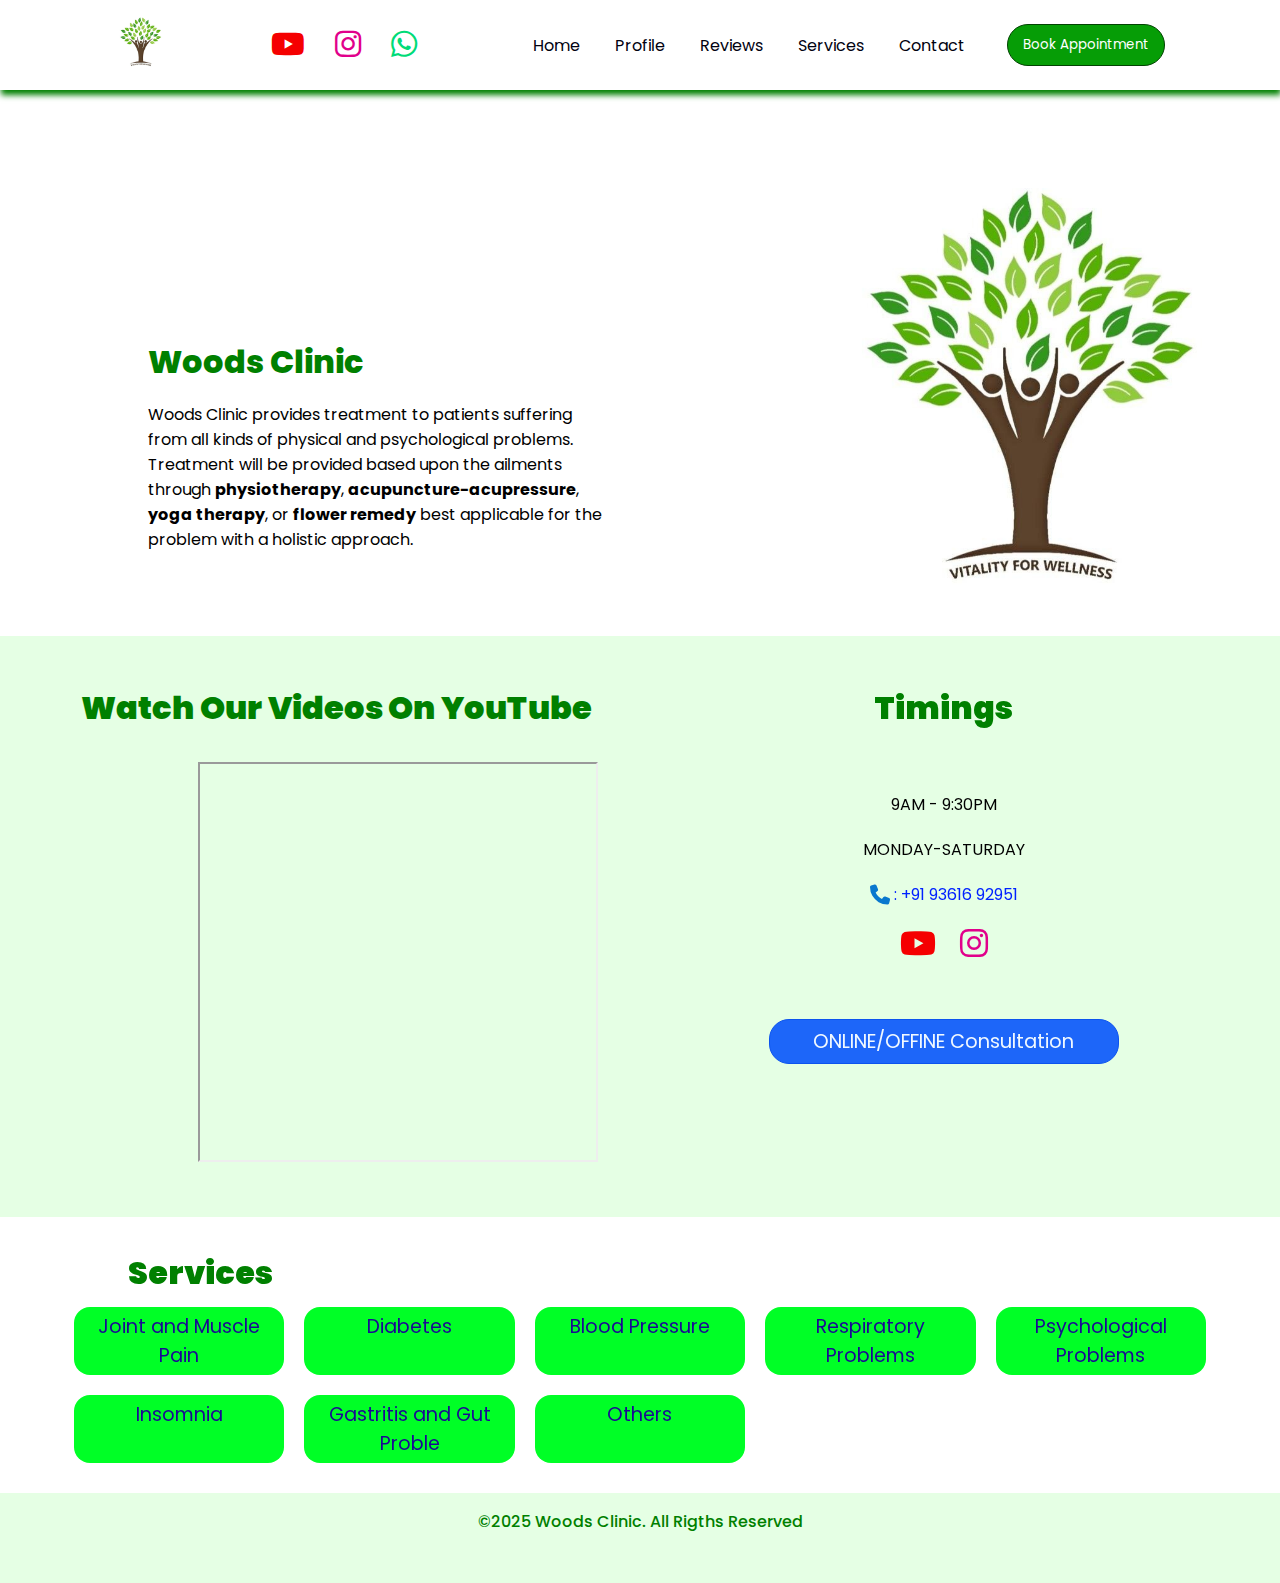
==== index.html @ 90e0a9f5 "initial commit" ====
<!DOCTYPE html>
<html lang="en">
<head>
  <meta charset="UTF-8">
  <meta name="viewport" content="width=device-width, initial-scale=1.0">
  <title>woodsclinic-website</title>
  <link rel="stylesheet" href="style.css">
  <link rel="stylesheet" href="https://cdnjs.cloudflare.com/ajax/libs/font-awesome/6.7.2/css/all.min.css" integrity="sha512-Evv84Mr4kqVGRNSgIGL/F/aIDqQb7xQ2vcrdIwxfjThSH8CSR7PBEakCr51Ck+w+/U6swU2Im1vVX0SVk9ABhg==" crossorigin="anonymous" referrerpolicy="no-referrer" />
</head>
<body>
  <header class="header">
    <!-- Logo -->
    <div class="logo">
      <img src="./img/logo.jpg" alt="Logo">
    </div>

    <!-- Social Media Icons -->
    <div class="social-icons">
      <a href="#" target="_blank"><i class="fa-brands fa-youtube" style="color: #f50000;"></i></a>
      <a href="#" target="_blank"><i class="fa-brands fa-instagram" style="color: #e1008b;"></i></a>
      <a href="https://instagram.com" target="_blank"><i class="fa-brands fa-whatsapp" style="color: #00db78;"></i></a>
    </div>

    <!-- Mobile Menu Toggle -->
    <button class="menu-toggle" aria-label="Toggle navigation">
      ☰
    </button>

    <!-- Navigation Bar -->
    <nav class="navbar">
      <ul class="nav-links">
        <li><a href="#home">Home</a></li>
        <li><a href="#home">Profile</a></li>
        <li><a href="#home">Reviews</a></li>
        <li class="dropdown">
          <a href="#services">Services</a>
          <ul class="dropdown-menu">
            <li><a href="#service1">Joint and Muscle Pain</a></li>
            <li><a href="#service2">Diabetes</a></li>
            <li><a href="#service3">Blood Pressure</a></li>
            <li><a href="#service3">Respiratory Problems</a></li>
            <li><a href="#service3">More</a></li>
          </ul>
        </li>
        <li><a href="#contact">Contact</a></li>
      </ul>

      <!-- Appointment Button -->
      <div class="appointment">
        <button class="appointment-btn">Book Appointment</button>
      </div>
    </nav>
  </header>
  <main>
    <div class="section-1">
        <div class="about">
            <h1>Woods Clinic</h1>
            <p>Woods Clinic provides treatment to patients suffering from all kinds of physical and psychological problems. Treatment will be provided based upon the ailments through <b>physiotherapy</b>, <b>acupuncture-acupressure</b>, <b>yoga therapy</b>, or <b>flower remedy</b> best applicable for the problem with a holistic approach.</p>
        </div>
        <img src="./img/logo.jpg" class="logo-big-image" alt="logo-img">
    </div>
    <div class="section-2">
        <div>
            <h1 class="vid-cap"><b>Watch Our Videos On YouTube</b></h1>
            <iframe  class="yt-video" height="400" width="400" 
            src="https://www.youtube.com/embed/WiTkjGS3D3Y?controls=1"><!--  Od8leKhbozQ -->
            </iframe> 
        </div>
        <div class="timing">
            <h1><b>Timings</b></h1>
            <p>9AM - 9:30PM</p>
            <p>MONDAY-SATURDAY</p>
            <p id="mob"><i class="fa-solid fa-phone fa-lg" style="color: #0978ce;"></i> : +91 93616 92951</p>
            <span><a href=""><i class="fa-brands fa-youtube" style="color: #f50000;"></i></a>
            <a href=""><i class="fa-brands fa-instagram" style="color: #e1008b;"></i></a></span>
            <button class="book-btn1">ONLINE/OFFINE Consultation</button>
        </div>
    </div>
    <div class="section-3">
        <h1 ><b>Services</b></h1>
        <div class="services">
            <div class="service"><a href="">Joint and Muscle Pain</a></div>
            <div class="service"><a href="">Diabetes</a></div>
            <div class="service"><a href="">Blood Pressure</a></div>
            <div class="service"><a href="">Respiratory Problems</a></div>
            <div class="service"><a href="">Psychological Problems</a></div>
            <div class="service"><a href="">Insomnia</a></div>
            <div class="service"><a href="">Gastritis and Gut Proble</a></div>
            <div class="service"><a href="">Others</a></div>
            
        </div>
    </div>
</main>
<footer>
    <p>&copy;2025 Woods Clinic. All Rigths Reserved</p>
</footer>

  <script src="script.js"></script>
</body>
</html>
---- style.css ----
@import url("https://fonts.googleapis.com/css2?family=Poppins:ital,wght@0,100;0,200;0,300;0,400;0,500;0,600;0,700;0,800;0,900;1,100;1,200;1,300;1,400;1,500;1,600;1,700;1,800;1,900&display=swap");
/* Reset Styles */
*{
  margin: 0;
  padding: 0;
  box-sizing: border-box;
  scroll-behavior: smooth;
  font-family: "Poppins", sans-serif;
}

body {
  background-color: rgb(255, 255, 255);
}
b{
  font-weight: bolder;
}
/* Header Styling */
.header {
  height: 10vh;
  width: 100%;
  display: flex;
  justify-content: space-evenly;
  align-items: center;
  padding: 10px 20px;
  background-color: rgb(255, 255, 255);
  color: rgb(1, 1, 16);
  box-shadow: 1px 5px 6px green;
  flex-wrap: wrap;
  position: relative;
}

/* Logo */
.logo img {
  max-width: 50px;
  height: 50px;
}

/* Social Media Icons */
.social-icons {
  display: flex;
  gap: 10px;
}

.social-icons a {
  text-decoration: none;
  font-size: 30px;
  margin: 0 10px;
  
}

.social-icons a:hover {
  transform: scale(1.1);
}

/* Menu Toggle (Mobile) */
.menu-toggle {
  display: none;
  background: none;
  border: none;
  color: rgb(1, 1, 16);
  font-size: 24px;
  cursor: pointer;
}

/* Navigation Bar */
.navbar {
 
  display: flex;
  justify-content: space-between;
  align-items: center;
 
}
.navbar .nav-links{
  margin-right: 2rem;
}
.nav-links {
  list-style: none;
  display: flex;
  gap: 15px;
}

.nav-links a {
  text-decoration: none;
  color: rgb(1, 1, 16);
  padding: 5px 10px;
  font-size: 1rem;
}

.nav-links a:hover {
  background-color: rgb(0, 255, 38);
  color: rgb(255, 255, 255);
  border-radius: 5px;
}

/* Dropdown Styling */
.dropdown {
  position: relative;
  
}

.dropdown-menu {
  display: none;
  position: absolute;
  top: 100%;
  left: 0;
  background-color:rgba(221, 235, 235, 0.826);
  list-style: none;
  z-index: 9999;
  
  width: 200px;
 
}
.dropdown-menu li{
  border:0.5px solid rgba(0, 0, 0, 0.192) ;
  width: 100%;
  text-align: center;
}
.dropdown:hover .dropdown-menu {
  display: block;
  gap: 3rem;
}

.dropdown-menu a {
  display: block;
  padding: 5px 10px;
  color: rgb(1, 1, 16);
  text-decoration: none;
}

.dropdown-menu a:hover {
  background-color: rgb(0, 255, 38);
}

/* Appointment Button */
.appointment-btn {
  background-color: rgb(6, 157, 6);
  color: #fff;
  border: .5px solid rgb(2, 67, 2);
  padding: 10px 15px;
  cursor: pointer;
  border-radius: 25px;
}

.appointment-btn:hover {
  color: rgb(255, 255, 255);
  background-color: blue;
  scale: 1.1;
}
main{
  position:relative ;
  width: 100%;
  justify-content: center;
  align-items: center;

}
.section-1{
  display: grid;
  grid-gap: 30px;
  grid-template-columns: repeat(2,1fr);
  padding: 3rem;
  /* height: 75vh; */
  
  
}
.about{
  margin :200px 0 0 100px;
}
.about h1{
  margin-bottom: 1rem;
  font-weight: 800;
  color: #008000;
}
.logo-big-image{
  height: 400px;
  width: 400px;
  margin-left: 200px;
  margin-top: 50px;
  z-index: 0;
}
.section-2{
  display: grid;
  grid-gap: 30px;
  grid-template-columns: repeat(2,1fr);
  padding: 3rem;
  background-color: rgb(229, 255, 228);
  
  width: 100%;
}
.yt-video{

  margin:30px 0px 0px  150px;
}
.vid-cap{
  text-align: center;
  color:green;
}
.timing{
  display: flex;
  flex-direction: column;
  justify-content: start;
  align-items: center;
}
.timing h1{
  margin-bottom: 50px;
  color:green;
}
.timing p{
  margin: 10px;
}
.timing span a i{
  font-size: 2rem;
  margin:10px ;
}
.timing #mob{
  color: rgb(0, 34, 255);
}
.book-btn1{
  margin-top: 50px;
  width: 350px;
  font-size: 1.2rem;
  background-color: rgb(29, 102, 249);
  color: aliceblue;
  border: 0.2px solid rgb(12, 83, 237);
  border-radius: 20px;
  padding: 7px;
}
.book-btn1:hover{
  background-color: rgb(2, 68, 199);
  border: 3px solid rgb(12, 83, 237);
  
}
.section-3{
  
  width: 90%;
  margin: auto;
  
}
.services{
  display: grid;
  grid-template-columns: repeat(auto-fit,minmax(200px,1fr)); 
}
.service{
  text-align: center;
  padding: 5px;
  background-color: rgb(0, 255, 38);
  margin: 10px;
  cursor: pointer;
  border-radius: 1rem;
  
}
.section-3 .service a{
  color: rgb(27, 9, 148);
  text-align: center;
  text-decoration: none;
  font-size: 1.2rem;
}

.section-3 h1{
  color: green;
  margin-left: 4rem;
  margin-top: 2rem;
}
.section-3 .service:hover{
  transform: scale(1.1);
  box-shadow: 5px 5px 10px peru ;
}
footer{
  margin-top:20px;
  background-color:rgb(229, 255, 228);;
  padding: 1rem;
  color: green;
  text-align: center;
  font-weight: 500;
  height: 10vh;
}
/* Responsive Styles */
@media (max-width: 1024px){
  .logo-big-image{
    margin-left: 10px;
  }
  .about {
    margin: 150px 0 0 10px;
}
.yt-video{

  margin-left:10px;

}
}
@media (max-width: 786px) {
  .menu-toggle {
    display: block;
  }

  .navbar {
    display: none;
    flex-direction: column;
    background-color: #90fa8981;
    position: absolute;
    top: 100%;
    left: 0;
    width: 100%;
    padding: 20px;
    z-index: 1000;
    
  }

  .navbar.active {
    display: flex;
  }
  
  .nav-links {
    flex-direction: column;
    gap: 2px;
  }
  .nav-links li{
    width: 100%;
    text-align: center;

  }
  .appointment {
    margin-top: 10px;
    margin-right: 40px;
  }
  .section-1{
    grid-template-columns: 1fr;
  }
  .about{
    margin-top :100px;
    margin-left:10px ;
  }
  .about h1{
    margin-bottom: 1rem;
    font-weight: 800;
    color: #008000;
  }
  .logo-big-image {
    height: 400px;
    width: 400px;
    margin-left: 150px;
    margin-top: 50px;
    z-index: 0;
  }
  .section-2{
    grid-template-columns: 1fr;
    place-content: center;
  }
  .yt-video{

    margin-left:150px;
  
  }
  .vid-cap{
    text-align: center;
    color:green;
  }
  .timing p{
    font-size: 14px;
  }
  .book-btn1{
    width: 250px;
    font-size: 1rem;
  }
 

}
@media (max-width: 480px) {
  .menu-toggle {
    display: block;
  }

  .navbar {
    display: none;
    flex-direction: column;
    background-color: #90fa8981;
    position: absolute;
    top: 100%;
    left: 0;
    width: 100%;
    padding: 20px;
    z-index: 1000;
    
  }

  .navbar.active {
    display: flex;
  }
  
  .nav-links {
    flex-direction: column;
    gap: 2px;
  }
  .nav-links li{
    width: 100%;
    text-align: center;

  }
  .appointment {
    margin-top: 10px;
    margin-right: 40px;
  }
  .section-1{
    grid-template-columns: 1fr;
  }
  .about{
    margin-left :10px;
    margin-top: 100px;
   
    
  }
  .about h1{
    margin-bottom: 1rem;
    font-weight: 800;
    color: #008000;
  }
  .about p{
    font-size: 14px;
    text-justify: distribute-all-lines;
  }
  .logo-big-image{
    margin-left: 100px;
    height: 200px;
    width: 200px;
  }
  .section-2{
    grid-template-columns: 1fr;
  }
  .yt-video{

    margin:30px 0px 0px  0px;
  
  }
  .vid-cap{
    text-align: center;
    color:green;
  }
  .timing p{
    font-size: 14px;
  }
  .book-btn1{
    width: 250px;
    font-size: 1rem;
  }
}
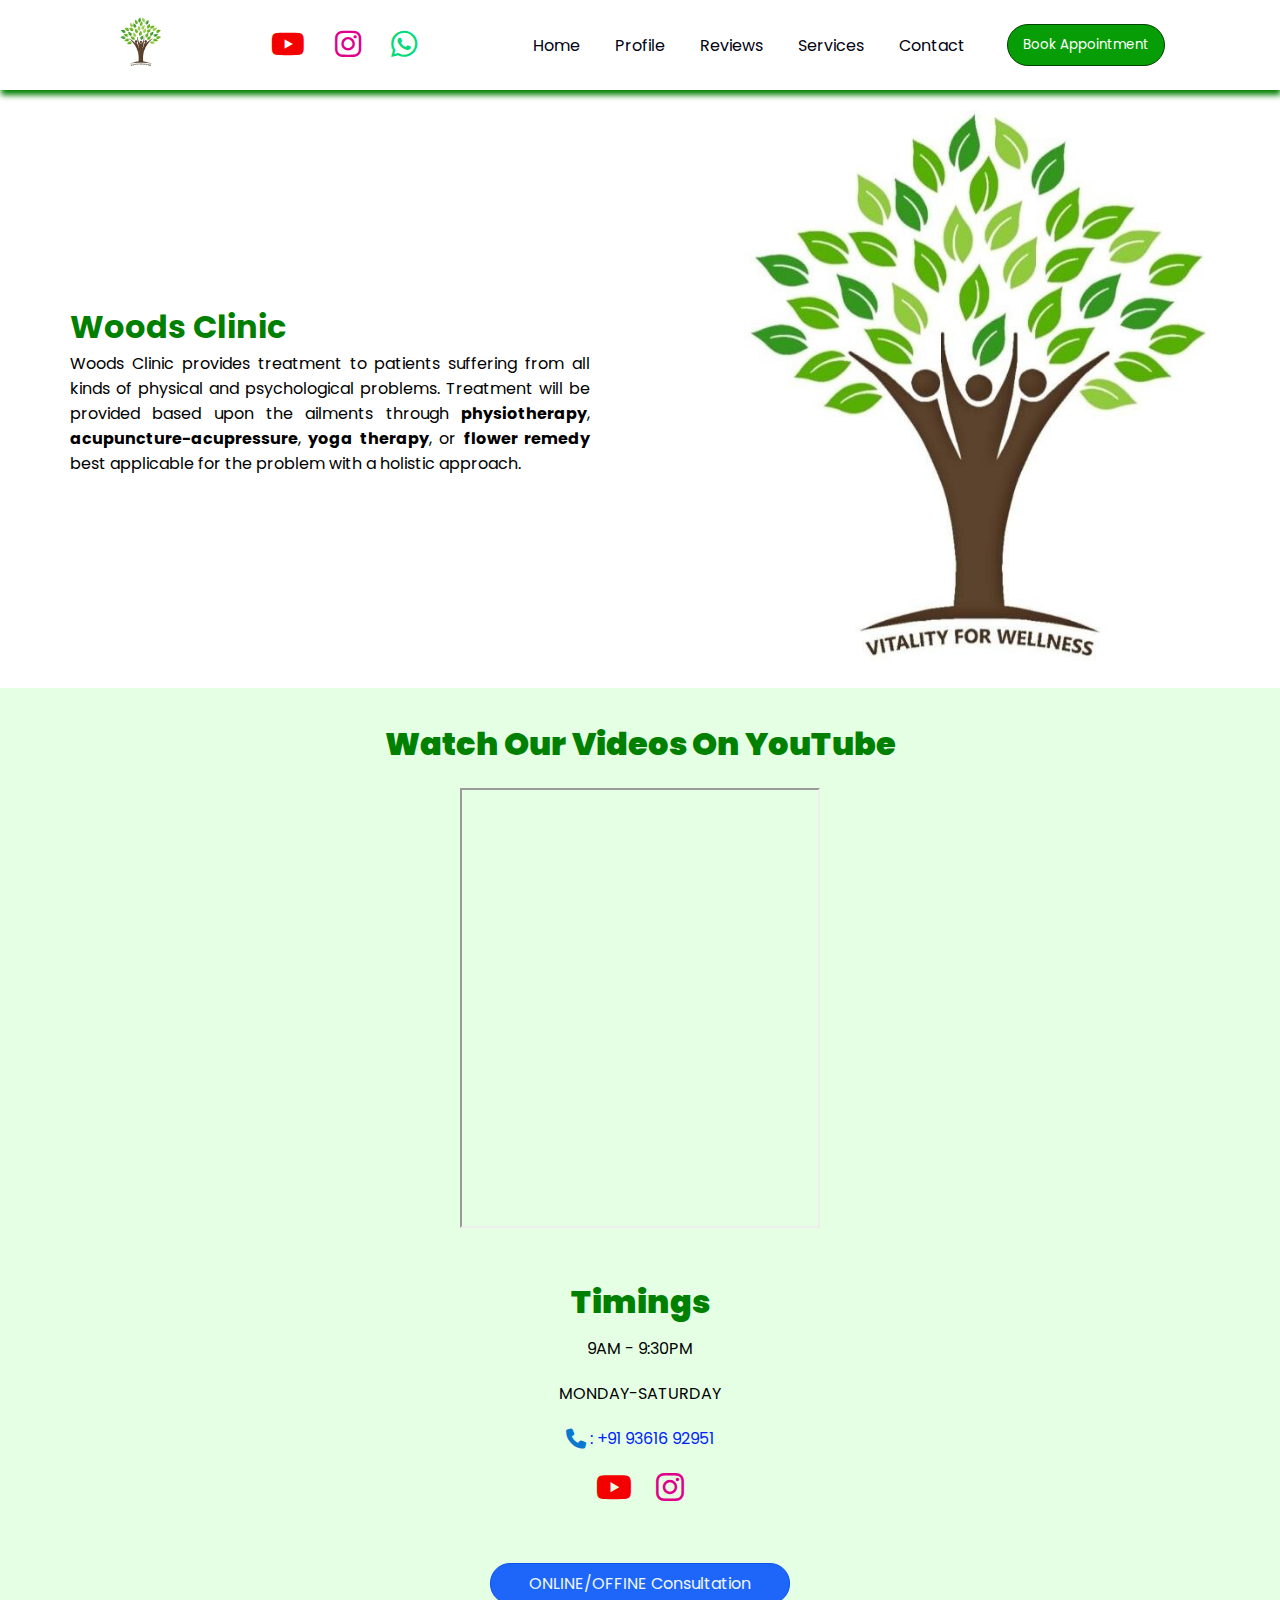
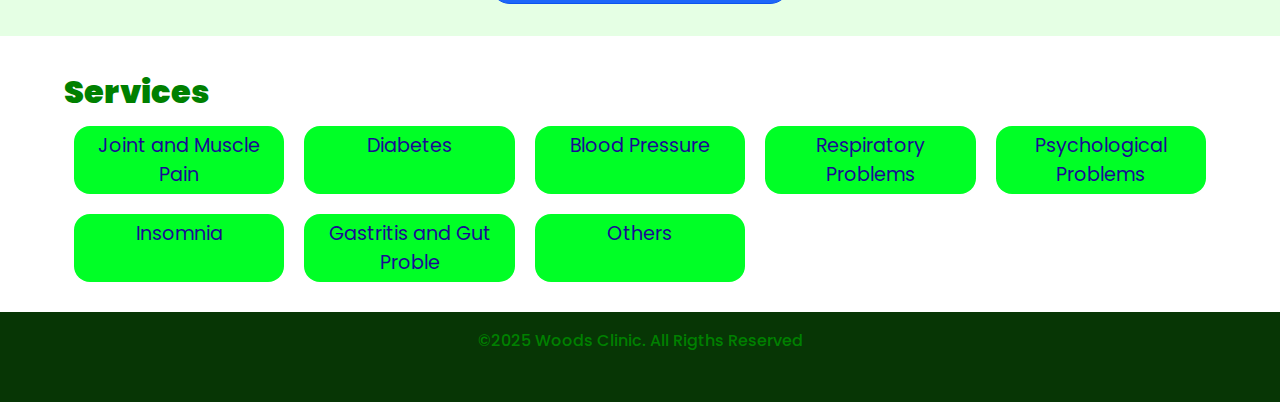
==== commit ca2303f7: "last commit" ====
--- a/index.html
+++ b/index.html
@@ -5,6 +5,7 @@
   <meta name="viewport" content="width=device-width, initial-scale=1.0">
   <title>woodsclinic-website</title>
   <link rel="stylesheet" href="style.css">
+  <link rel="icon" type="image/jpg" href="./img/logo.jpg">
   <link rel="stylesheet" href="https://cdnjs.cloudflare.com/ajax/libs/font-awesome/6.7.2/css/all.min.css" integrity="sha512-Evv84Mr4kqVGRNSgIGL/F/aIDqQb7xQ2vcrdIwxfjThSH8CSR7PBEakCr51Ck+w+/U6swU2Im1vVX0SVk9ABhg==" crossorigin="anonymous" referrerpolicy="no-referrer" />
 </head>
 <body>
@@ -16,9 +17,9 @@
 
     <!-- Social Media Icons -->
     <div class="social-icons">
-      <a href="#" target="_blank"><i class="fa-brands fa-youtube" style="color: #f50000;"></i></a>
-      <a href="#" target="_blank"><i class="fa-brands fa-instagram" style="color: #e1008b;"></i></a>
-      <a href="https://instagram.com" target="_blank"><i class="fa-brands fa-whatsapp" style="color: #00db78;"></i></a>
+      <a href="https://www.youtube.com/@mercythomas7470" target="_blank"><i class="fa-brands fa-youtube" style="color: #f50000;"></i></a>
+      <a href="https://www.instagram.com/dr.woodsclinic?utm_source=ig_web_button_share_sheet&igsh=ZDNlZDc0MzIxNw%3D%3D" target="_blank"><i class="fa-brands fa-instagram" style="color: #e1008b;"></i></a>
+      <a href="https://api.whatsapp.com/send/?phone=919361692951&text&type=phone_number&app_absent=0" target="_blank"><i class="fa-brands fa-whatsapp" style="color: #00db78;"></i></a>
     </div>
 
     <!-- Mobile Menu Toggle -->
@@ -29,25 +30,25 @@
     <!-- Navigation Bar -->
     <nav class="navbar">
       <ul class="nav-links">
-        <li><a href="#home">Home</a></li>
-        <li><a href="#home">Profile</a></li>
-        <li><a href="#home">Reviews</a></li>
+        <li><a href="index.html">Home</a></li>
+        <li><a href="profile.html">Profile</a></li>
+        <li><a href="https://www.google.com/search?kgmid=/g/11rcmsrhvy&hl=en-IN&q=WOODS&kgs=fb49faba40694e57&shndl=30&shem=lsde,vslce&source=sh/x/loc/osrp/m5/1">Reviews</a></li>
         <li class="dropdown">
           <a href="#services">Services</a>
           <ul class="dropdown-menu">
-            <li><a href="#service1">Joint and Muscle Pain</a></li>
-            <li><a href="#service2">Diabetes</a></li>
-            <li><a href="#service3">Blood Pressure</a></li>
-            <li><a href="#service3">Respiratory Problems</a></li>
-            <li><a href="#service3">More</a></li>
+            <li><a href="Joint&MusclePain.html">Joint and Muscle Pain</a></li>
+            <li><a href="Diabetes.html">Diabetes</a></li>
+            <li><a href="BloodPressure.html">Blood Pressure</a></li>
+            <li><a href="Respiratory Problems.html">Respiratory Problems</a></li>
+            <li><a href="#services">More</a></li>
           </ul>
         </li>
-        <li><a href="#contact">Contact</a></li>
+        <li><a href="form.html">Contact</a></li>
       </ul>
 
       <!-- Appointment Button -->
       <div class="appointment">
-        <button class="appointment-btn">Book Appointment</button>
+        <button class="appointment-btn" id="redirectButton">Book Appointment</button>
       </div>
     </nav>
   </header>
@@ -62,8 +63,8 @@
     <div class="section-2">
         <div>
             <h1 class="vid-cap"><b>Watch Our Videos On YouTube</b></h1>
-            <iframe  class="yt-video" height="400" width="400" 
-            src="https://www.youtube.com/embed/WiTkjGS3D3Y?controls=1"><!--  Od8leKhbozQ -->
+            <iframe  class="yt-video" 
+            src="https://www.youtube.com/embed/WiTkjGS3D3Y?controls=1" allowfullscreen><!--  Od8leKhbozQ -->
             </iframe> 
         </div>
         <div class="timing">
@@ -71,22 +72,22 @@
             <p>9AM - 9:30PM</p>
             <p>MONDAY-SATURDAY</p>
             <p id="mob"><i class="fa-solid fa-phone fa-lg" style="color: #0978ce;"></i> : +91 93616 92951</p>
-            <span><a href=""><i class="fa-brands fa-youtube" style="color: #f50000;"></i></a>
-            <a href=""><i class="fa-brands fa-instagram" style="color: #e1008b;"></i></a></span>
-            <button class="book-btn1">ONLINE/OFFINE Consultation</button>
+            <span><a href="https://www.youtube.com/@mercythomas7470"><i class="fa-brands fa-youtube" style="color: #f50000;"></i></a>
+              <a href="https://www.instagram.com/dr.woodsclinic?utm_source=ig_web_button_share_sheet&igsh=ZDNlZDc0MzIxNw%3D%3D"><i class="fa-brands fa-instagram" style="color: #e1008b;"></i></a></span>
+            <button class="book-btn1" id="redirectButton1">ONLINE/OFFINE Consultation</button>
         </div>
     </div>
-    <div class="section-3">
+    <div class="section-3" id="services">
         <h1 ><b>Services</b></h1>
         <div class="services">
-            <div class="service"><a href="">Joint and Muscle Pain</a></div>
-            <div class="service"><a href="">Diabetes</a></div>
-            <div class="service"><a href="">Blood Pressure</a></div>
-            <div class="service"><a href="">Respiratory Problems</a></div>
-            <div class="service"><a href="">Psychological Problems</a></div>
-            <div class="service"><a href="">Insomnia</a></div>
-            <div class="service"><a href="">Gastritis and Gut Proble</a></div>
-            <div class="service"><a href="">Others</a></div>
+            <div class="service"><a href="Joint&MusclePain.html">Joint and Muscle Pain</a></div>
+            <div class="service"><a href="Diabetes.html">Diabetes</a></div>
+            <div class="service"><a href="BloodPressure.html">Blood Pressure</a></div>
+            <div class="service"><a href="Respiratory Problems.html">Respiratory Problems</a></div>
+            <div class="service"><a href="PsychologicalProblems.html">Psychological Problems</a></div>
+            <div class="service"><a href="Insomnia.html">Insomnia</a></div>
+            <div class="service"><a href="Gastritis&GutProble.html">Gastritis and Gut Proble</a></div>
+            <div class="service"><a href="Others.html">Others</a></div>
             
         </div>
     </div>
--- a/style.css
+++ b/style.css
@@ -1,6 +1,10 @@
 @import url("https://fonts.googleapis.com/css2?family=Poppins:ital,wght@0,100;0,200;0,300;0,400;0,500;0,600;0,700;0,800;0,900;1,100;1,200;1,300;1,400;1,500;1,600;1,700;1,800;1,900&display=swap");
+
 /* Reset Styles */
-*{
+/* *{
+  outline:1px solid red;
+} */
+* {
   margin: 0;
   padding: 0;
   box-sizing: border-box;
@@ -11,13 +15,15 @@
 body {
   background-color: rgb(255, 255, 255);
 }
-b{
+
+b {
   font-weight: bolder;
 }
+
 /* Header Styling */
 .header {
   height: 10vh;
-  width: 100%;
+
   display: flex;
   justify-content: space-evenly;
   align-items: center;
@@ -45,7 +51,7 @@
   text-decoration: none;
   font-size: 30px;
   margin: 0 10px;
-  
+
 }
 
 .social-icons a:hover {
@@ -64,15 +70,17 @@
 
 /* Navigation Bar */
 .navbar {
- 
+
   display: flex;
   justify-content: space-between;
   align-items: center;
- 
-}
-.navbar .nav-links{
+
+}
+
+.navbar .nav-links {
   margin-right: 2rem;
 }
+
 .nav-links {
   list-style: none;
   display: flex;
@@ -95,7 +103,7 @@
 /* Dropdown Styling */
 .dropdown {
   position: relative;
-  
+
 }
 
 .dropdown-menu {
@@ -103,18 +111,20 @@
   position: absolute;
   top: 100%;
   left: 0;
-  background-color:rgba(221, 235, 235, 0.826);
+  background-color: rgba(221, 235, 235, 0.826);
   list-style: none;
   z-index: 9999;
-  
+
   width: 200px;
- 
-}
-.dropdown-menu li{
-  border:0.5px solid rgba(0, 0, 0, 0.192) ;
+
+}
+
+.dropdown-menu li {
+  border: 0.5px solid rgba(0, 0, 0, 0.192);
   width: 100%;
   text-align: center;
 }
+
 .dropdown:hover .dropdown-menu {
   display: block;
   gap: 3rem;
@@ -146,75 +156,113 @@
   background-color: blue;
   scale: 1.1;
 }
-main{
-  position:relative ;
+
+main {
+  position: relative;
   width: 100%;
   justify-content: center;
   align-items: center;
 
 }
-.section-1{
-  display: grid;
-  grid-gap: 30px;
-  grid-template-columns: repeat(2,1fr);
-  padding: 3rem;
-  /* height: 75vh; */
-  
-  
-}
-.about{
-  margin :200px 0 0 100px;
-}
-.about h1{
-  margin-bottom: 1rem;
-  font-weight: 800;
-  color: #008000;
-}
-.logo-big-image{
-  height: 400px;
-  width: 400px;
-  margin-left: 200px;
-  margin-top: 50px;
-  z-index: 0;
-}
-.section-2{
-  display: grid;
-  grid-gap: 30px;
-  grid-template-columns: repeat(2,1fr);
-  padding: 3rem;
-  background-color: rgb(229, 255, 228);
-  
-  width: 100%;
-}
-.yt-video{
-
-  margin:30px 0px 0px  150px;
-}
-.vid-cap{
-  text-align: center;
-  color:green;
-}
-.timing{
+
+.section-1 {
+  display: flex;
+  justify-content: space-between;
+  align-items: center;
+  padding: 20px;
+}
+
+.about {
+  width: 50%;
+  padding: 50px;
+}
+
+.about h1 {
+  color: green;
+
+}
+
+.about p {
+  /*  padding: 10px; */
+  text-align: justify;
+  text-justify: inter-word;
+
+}
+
+.about ul {
+  list-style: none;
+  margin: 20px 0;
+}
+
+.logo-big-image {
+  width: 40%;
+  border-radius: 30px;
+}
+.contact{
+  width: 50%;
+  padding: 50px;
   display: flex;
   flex-direction: column;
   justify-content: start;
   align-items: center;
 }
-.timing h1{
-  margin-bottom: 50px;
-  color:green;
-}
-.timing p{
+.map{
+ margin-top: 20px;
+ margin-bottom: 20px;
+}
+
+.section-2 {
+  display: grid;
+  grid-gap: 30px;
+  grid-template-columns: repeat(2, 1fr);
+  padding: 3rem;
+  background-color: rgb(229, 255, 228);
+
+  width: 100%;
+}
+
+.yt-video {
+  display: block;
+  margin: 0 auto;
+  width: 100%;
+  max-width: 360px;
+  height: 440px;
+}
+
+.vid-cap {
+  text-align: center;
+  color: green;
+}
+
+.timing {
+  display: flex;
+  flex-direction: column;
+  justify-content: start;
+  align-items: center;
+}
+
+.timing h1,
+.contact h1{
+  /*   margin-bottom: 50px; */
+  color: green;
+}
+
+.timing p ,
+.contact p{
   margin: 10px;
 }
-.timing span a i{
+
+.timing span a i,
+.contact span a i {
   font-size: 2rem;
-  margin:10px ;
-}
-.timing #mob{
+  margin: 10px;
+}
+
+.timing #mob {
   color: rgb(0, 34, 255);
 }
-.book-btn1{
+
+.book-btn1 {
   margin-top: 50px;
   width: 350px;
   font-size: 1.2rem;
@@ -224,69 +272,148 @@
   border-radius: 20px;
   padding: 7px;
 }
-.book-btn1:hover{
+
+.book-btn1:hover {
   background-color: rgb(2, 68, 199);
   border: 3px solid rgb(12, 83, 237);
-  
-}
-.section-3{
-  
+
+}
+
+.section-3 {
+
   width: 90%;
   margin: auto;
-  
-}
-.services{
+
+}
+
+.services {
   display: grid;
-  grid-template-columns: repeat(auto-fit,minmax(200px,1fr)); 
-}
-.service{
+  grid-template-columns: repeat(auto-fit, minmax(200px, 1fr));
+}
+
+.service {
   text-align: center;
   padding: 5px;
   background-color: rgb(0, 255, 38);
   margin: 10px;
   cursor: pointer;
   border-radius: 1rem;
-  
-}
-.section-3 .service a{
+
+}
+
+.section-3 .service a {
   color: rgb(27, 9, 148);
   text-align: center;
   text-decoration: none;
   font-size: 1.2rem;
 }
 
-.section-3 h1{
+.section-3 h1 {
   color: green;
-  margin-left: 4rem;
+
   margin-top: 2rem;
 }
-.section-3 .service:hover{
+
+.section-3 .service:hover {
   transform: scale(1.1);
-  box-shadow: 5px 5px 10px peru ;
-}
-footer{
-  margin-top:20px;
-  background-color:rgb(229, 255, 228);;
+  box-shadow: 5px 5px 10px peru;
+}
+
+form {
+  display: flex;
+  flex-direction: column;
+  gap: 1rem;
+  padding: 3rem 2rem;
+  background: rgba(48, 254, 90, 0.607);
+  backdrop-filter: blur(3px);
+  border-radius: 1rem;
+}
+form h1{
+  text-align: center;
+  text-transform: uppercase;
+  letter-spacing: 5px;
+  font-size: 30px;
+/*   font-weight: bold; */
+}
+form label {
+  font-size: 18px;
+}
+
+
+form input,select{
+  height: 30px;
+  width: 100%;
+  margin-top: .2rem;
+  outline: none;
+
+}
+
+.form-btn{
+  background: #270dcf;
+  color: white;
+  font-weight: bold;
+  font-size: 20px;
+  width: 100%;
+  border: none;outline: none;
+  border-radius: 5rem;
+  cursor: pointer;
+  transition: .1s ease-in;
+}
+.form-btn:hover{
+  transform: scale(1.05);
+}
+/* input,select:hover{
+  border: 2px solid green;
+} */
+form input::placeholder{
+  font-size: 14px;
+  padding: 10px;
+  color: black;
+ 
+ 
+}
+footer {
+  margin-top: 20px;
+  background-color: rgb(7, 54, 5);
+  ;
   padding: 1rem;
   color: green;
   text-align: center;
   font-weight: 500;
   height: 10vh;
 }
+
 /* Responsive Styles */
-@media (max-width: 1024px){
-  .logo-big-image{
-    margin-left: 10px;
-  }
+@media (max-width: 1298px) {
+  .section-1 {
+    flex-direction: row;
+    justify-content: space-between;
+  }
+
   .about {
-    margin: 150px 0 0 10px;
-}
-.yt-video{
-
-  margin-left:10px;
-
-}
-}
+    width: 50%;
+  }
+
+  .logo-big-image {
+    width: 45%;
+  }
+
+  .section-2 {
+    grid-template-columns: 1fr;
+    padding: 2rem;
+  }
+
+  .yt-video {
+    margin: 20px auto;
+    width: 80%;
+  }
+
+  .book-btn1 {
+    width: 300px;
+    font-size: 1rem;
+  }
+}
+
 @media (max-width: 786px) {
   .menu-toggle {
     display: block;
@@ -295,75 +422,100 @@
   .navbar {
     display: none;
     flex-direction: column;
-    background-color: #90fa8981;
+    background-color: rgb(5, 25, 9);
     position: absolute;
     top: 100%;
     left: 0;
     width: 100%;
     padding: 20px;
     z-index: 1000;
-    
+
+  }
+
+  .navbar a {
+    border: 3px solid rgb(23, 99, 38);
+    display: block;
+    color: aliceblue;
+
+  }
+
+  .navbar a {
+    border: 3px solid rgb(23, 99, 38);
+    display: block;
+    color: aliceblue;
+
   }
 
   .navbar.active {
     display: flex;
   }
-  
+
   .nav-links {
     flex-direction: column;
     gap: 2px;
   }
-  .nav-links li{
+
+  .nav-links li {
     width: 100%;
     text-align: center;
 
   }
+
+  .dropdown-menu {
+    background-color: rgb(5, 25, 9);
+  }
+
   .appointment {
     margin-top: 10px;
     margin-right: 40px;
   }
-  .section-1{
-    grid-template-columns: 1fr;
-  }
-  .about{
-    margin-top :100px;
-    margin-left:10px ;
-  }
-  .about h1{
-    margin-bottom: 1rem;
-    font-weight: 800;
-    color: #008000;
-  }
+
+  .section-1 {
+    flex-direction: column;
+    text-align: center;
+  }
+
+  .about {
+    width: 100%;
+    margin-bottom: 20px;
+  }
+
+  .about ul li {
+    text-align: start;
+  }
+
   .logo-big-image {
-    height: 400px;
-    width: 400px;
-    margin-left: 150px;
-    margin-top: 50px;
-    z-index: 0;
-  }
-  .section-2{
-    grid-template-columns: 1fr;
-    place-content: center;
-  }
-  .yt-video{
-
-    margin-left:150px;
-  
-  }
-  .vid-cap{
-    text-align: center;
-    color:green;
-  }
-  .timing p{
-    font-size: 14px;
-  }
-  .book-btn1{
+    width: 80%;
+  }
+
+  .section-2 {
+    padding: 1.5rem;
+  }
+
+  .yt-video {
+    width: 90%;
+    height: auto;
+  }
+
+  .vid-cap {
+    font-size: 1.2rem;
+  }
+
+  .timing h1 {
+    font-size: 1.5rem;
+  }
+
+  .book-btn1 {
     width: 250px;
-    font-size: 1rem;
-  }
- 
-
-}
+    font-size: 0.9rem;
+  }
+  .map{
+    width: 440px;
+    height: 440px;
+  }
+
+}
+
 @media (max-width: 480px) {
   .menu-toggle {
     display: block;
@@ -372,73 +524,89 @@
   .navbar {
     display: none;
     flex-direction: column;
-    background-color: #90fa8981;
+    background-color: rgb(5, 25, 9);
     position: absolute;
     top: 100%;
     left: 0;
     width: 100%;
     padding: 20px;
     z-index: 1000;
-    
+
   }
 
   .navbar.active {
     display: flex;
   }
-  
+
   .nav-links {
     flex-direction: column;
     gap: 2px;
   }
-  .nav-links li{
+
+  .nav-links li {
     width: 100%;
     text-align: center;
 
   }
+
+  .dropdown-menu {
+    background-color: rgb(5, 25, 9);
+  }
+
   .appointment {
     margin-top: 10px;
     margin-right: 40px;
   }
-  .section-1{
-    grid-template-columns: 1fr;
-  }
-  .about{
-    margin-left :10px;
-    margin-top: 100px;
-   
-    
-  }
-  .about h1{
-    margin-bottom: 1rem;
-    font-weight: 800;
-    color: #008000;
-  }
-  .about p{
-    font-size: 14px;
-    text-justify: distribute-all-lines;
-  }
-  .logo-big-image{
-    margin-left: 100px;
-    height: 200px;
+
+  .section-1 {
+    flex-direction: column;
+    text-align: center;
+  }
+
+  .about {
+    width: 100%;
+    margin-bottom: 20px;
+  }
+
+  .logo-big-image {
+    width: 80%;
+  }
+
+  .section-2 {
+    padding: 1rem;
+  }
+
+  .yt-video {
+    width: 100%;
+    height: auto;
+    margin: 10px 0;
+
+  }
+
+  .vid-cap {
+    font-size: 1rem;
+  }
+
+  .timing {
+    align-items: center;
+    text-align: center;
+  }
+
+  .timing h1 {
+    font-size: 1.2rem;
+  }
+
+  .timing p {
+    font-size: 0.9rem;
+  }
+
+  .timing span a i {
+    font-size: 1.5rem;
+  }
+
+  .book-btn1 {
     width: 200px;
-  }
-  .section-2{
-    grid-template-columns: 1fr;
-  }
-  .yt-video{
-
-    margin:30px 0px 0px  0px;
-  
-  }
-  .vid-cap{
-    text-align: center;
-    color:green;
-  }
-  .timing p{
-    font-size: 14px;
-  }
-  .book-btn1{
-    width: 250px;
-    font-size: 1rem;
-  }
-}
+    font-size: 0.8rem;
+  }
+
+}